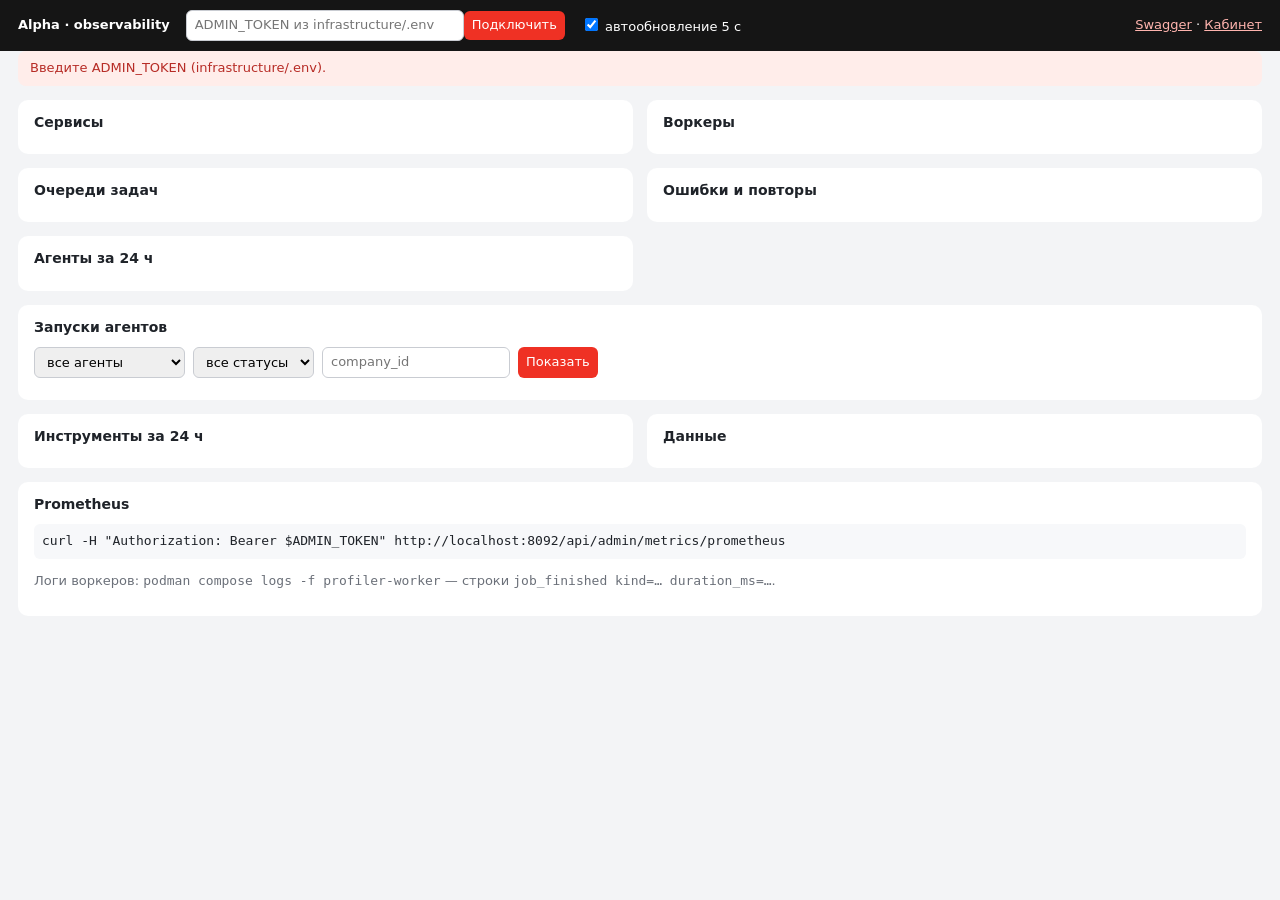
==== frontend/dev.html @ 2ba4c806 "fix ai, back, front" ====
<!doctype html>
<html lang="ru">
<head>
  <meta charset="UTF-8"><meta name="viewport" content="width=device-width,initial-scale=1">
  <title>Alpha · Developer console</title>
  <link rel="stylesheet" href="/frontend/dev.css">
</head>
<body>
<header>
  <b>Alpha · observability</b>
  <form id="tokenForm"><input id="tokenInput" type="password" placeholder="ADMIN_TOKEN из infrastructure/.env" autocomplete="off"><button>Подключить</button></form>
  <label><input id="autoRefresh" type="checkbox" checked> автообновление 5 с</label>
  <span id="updated"></span>
  <nav><a href="/admin/docs" target="_blank">Swagger</a> · <a href="/" target="_blank">Кабинет</a></nav>
</header>
<p id="error" class="error" hidden></p>
<main>
  <section><h2>Сервисы</h2><div id="services" class="badges"></div></section>
  <section><h2>Воркеры</h2><p id="missingWorkers" class="warn" hidden></p><div id="workers"></div></section>
  <section><h2>Очереди задач</h2><div id="queues"></div></section>
  <section><h2>Ошибки и повторы</h2><div id="failures"></div></section>
  <section><h2>Агенты за 24 ч</h2><div id="agents"></div></section>
  <section class="wide"><h2>Запуски агентов</h2>
    <form id="runFilter"><select id="runAgent"><option value="">все агенты</option><option>company_profiler</option><option>insight_agent</option></select>
      <select id="runStatus"><option value="">все статусы</option><option>running</option><option>completed</option><option>failed</option></select>
      <input id="runCompany" placeholder="company_id"><button>Показать</button></form>
    <div id="runs"></div><div id="trace"></div></section>
  <section><h2>Инструменты за 24 ч</h2><div id="tools"></div></section>
  <section><h2>Данные</h2><div id="data"></div></section>
  <section class="wide"><h2>Prometheus</h2><pre>curl -H "Authorization: Bearer $ADMIN_TOKEN" http://localhost:8092/api/admin/metrics/prometheus</pre>
    <p class="muted">Логи воркеров: <code>podman compose logs -f profiler-worker</code> — строки <code>job_finished kind=… duration_ms=…</code>.</p></section>
</main>
<script src="/frontend/dev.js"></script>
</body>
</html>
---- frontend/dev.css ----
body{margin:0;font:13px/1.45 system-ui,-apple-system,Segoe UI,Roboto,sans-serif;background:#f3f4f6;color:#1f2329}
header{position:sticky;top:0;z-index:2;display:flex;gap:16px;align-items:center;flex-wrap:wrap;padding:10px 18px;background:#151515;color:#fff}
header input[type=password]{width:260px}header nav{margin-left:auto}header a{color:#ffb4ae}#updated{color:#aaa;font-size:12px}
input,select,button{font:inherit;padding:5px 8px;border-radius:6px;border:1px solid #c9ccd2}button{background:#ef3124;color:#fff;border:0;cursor:pointer}
main{display:grid;grid-template-columns:repeat(2,minmax(0,1fr));gap:14px;padding:14px 18px}
section{background:#fff;border-radius:10px;padding:12px 16px;min-width:0;overflow:auto}section.wide{grid-column:1/-1}
h2{font-size:14px;margin:0 0 10px}table{border-collapse:collapse;width:100%;font-size:12px}
th,td{text-align:left;padding:5px 8px;border-bottom:1px solid #eceef1;vertical-align:top}th{color:#6b7079;font-weight:600;white-space:nowrap}
td.num{text-align:right;font-variant-numeric:tabular-nums}tr.clickable{cursor:pointer}tr.clickable:hover{background:#f7f8fa}
.badges{display:flex;flex-wrap:wrap;gap:8px}.badge{border-radius:8px;padding:6px 10px;background:#eceef1}.badge small{display:block;color:#6b7079}
.ok{background:#e3f2e7;color:#1d6b35}.down,.error,.failed{background:#ffedea;color:#b72c26}.not_configured,.warn,.running{background:#fff4dd;color:#8a5a00}
.state{border-radius:6px;padding:1px 6px;font-size:11px;white-space:nowrap}
p.error,p.warn{padding:8px 12px;border-radius:8px;margin:0 18px}p.warn{margin:0 0 10px}
.muted{color:#6b7079}.err-text{color:#b72c26;max-width:520px;word-break:break-word}
pre{background:#f7f8fa;padding:8px;border-radius:6px;white-space:pre-wrap;word-break:break-word;max-height:240px;overflow:auto;margin:4px 0}
#trace h3{font-size:13px;margin:16px 0 6px}#runFilter{display:flex;gap:8px;margin-bottom:10px;flex-wrap:wrap}
details summary{cursor:pointer}
@media(max-width:1000px){main{grid-template-columns:1fr}}
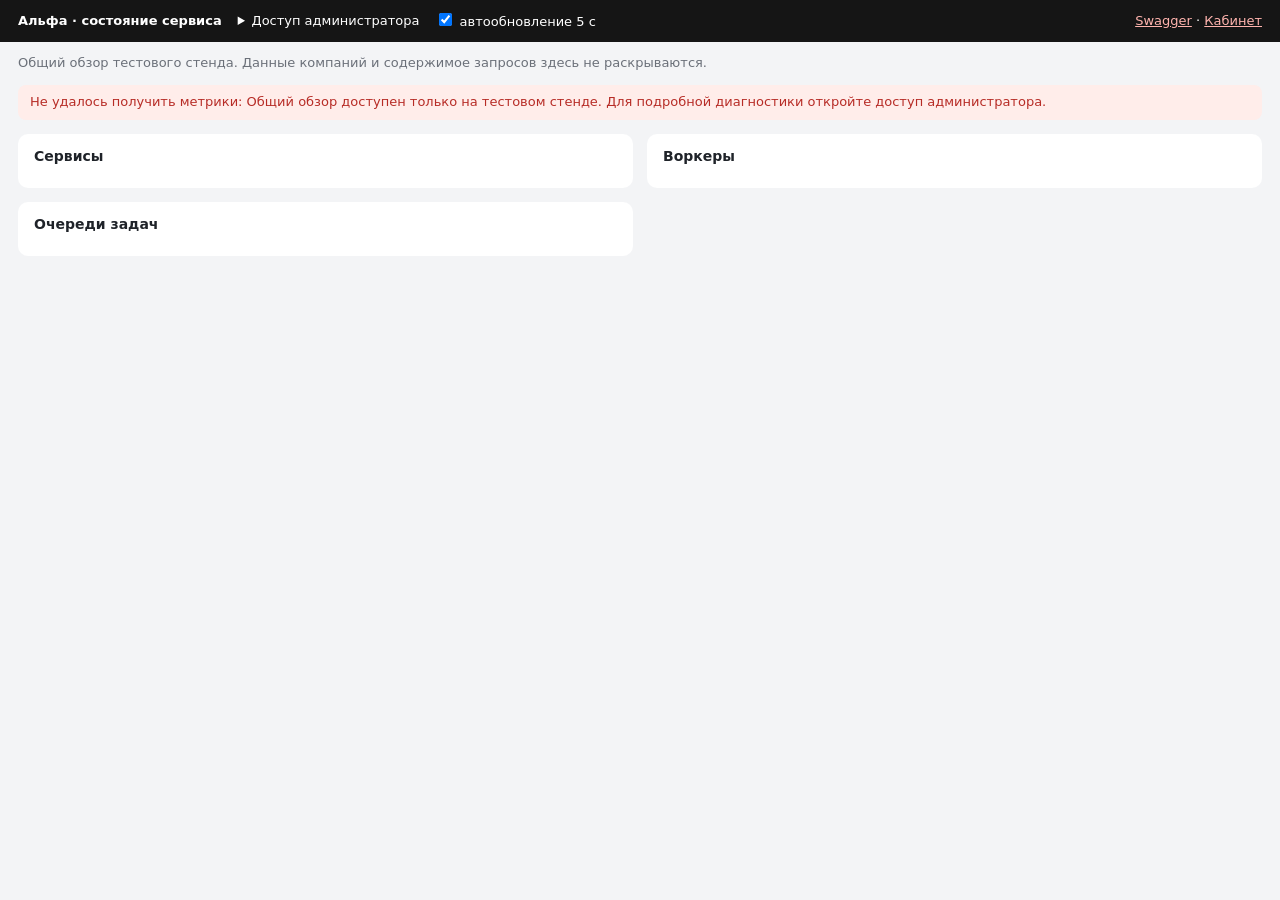
==== commit 0edb7175: "Prepare hackathon submission: demo UX, Qwen launch and data semantics" ====
--- a/frontend/dev.html
+++ b/frontend/dev.html
@@ -7,27 +7,28 @@
 </head>
 <body>
 <header>
-  <b>Alpha · observability</b>
-  <form id="tokenForm"><input id="tokenInput" type="password" placeholder="ADMIN_TOKEN из infrastructure/.env" autocomplete="off"><button>Подключить</button></form>
+  <b>Альфа · состояние сервиса</b>
+  <details id="adminAccess"><summary>Доступ администратора</summary><form id="tokenForm"><input id="tokenInput" type="password" placeholder="ADMIN_TOKEN из infrastructure/.env" autocomplete="off"><button>Подключить</button><button id="publicMode" type="button">Общий обзор</button></form></details>
   <label><input id="autoRefresh" type="checkbox" checked> автообновление 5 с</label>
   <span id="updated"></span>
   <nav><a href="/admin/docs" target="_blank">Swagger</a> · <a href="/" target="_blank">Кабинет</a></nav>
 </header>
+<p id="accessMode" class="muted" role="status">Загружаем состояние сервиса…</p>
 <p id="error" class="error" hidden></p>
 <main>
   <section><h2>Сервисы</h2><div id="services" class="badges"></div></section>
   <section><h2>Воркеры</h2><p id="missingWorkers" class="warn" hidden></p><div id="workers"></div></section>
   <section><h2>Очереди задач</h2><div id="queues"></div></section>
-  <section><h2>Ошибки и повторы</h2><div id="failures"></div></section>
-  <section><h2>Агенты за 24 ч</h2><div id="agents"></div></section>
-  <section class="wide"><h2>Запуски агентов</h2>
+  <section id="failureSection" hidden><h2>Ошибки и повторы</h2><div id="failures"></div></section>
+  <section id="agentSection" hidden><h2>Агенты за 24 ч</h2><div id="agents"></div></section>
+  <section class="wide" id="runSection" hidden><h2>Запуски агентов</h2>
     <form id="runFilter"><select id="runAgent"><option value="">все агенты</option><option>company_profiler</option><option>insight_agent</option></select>
       <select id="runStatus"><option value="">все статусы</option><option>running</option><option>completed</option><option>failed</option></select>
       <input id="runCompany" placeholder="company_id"><button>Показать</button></form>
     <div id="runs"></div><div id="trace"></div></section>
-  <section><h2>Инструменты за 24 ч</h2><div id="tools"></div></section>
-  <section><h2>Данные</h2><div id="data"></div></section>
-  <section class="wide"><h2>Prometheus</h2><pre>curl -H "Authorization: Bearer $ADMIN_TOKEN" http://localhost:8092/api/admin/metrics/prometheus</pre>
+  <section id="toolSection" hidden><h2>Инструменты за 24 ч</h2><div id="tools"></div></section>
+  <section id="dataSection" hidden><h2>Данные</h2><div id="data"></div></section>
+  <section class="wide" id="prometheusSection" hidden><h2>Prometheus</h2><pre>curl -H "Authorization: Bearer $ADMIN_TOKEN" http://localhost:8092/api/admin/metrics/prometheus</pre>
     <p class="muted">Логи воркеров: <code>podman compose logs -f profiler-worker</code> — строки <code>job_finished kind=… duration_ms=…</code>.</p></section>
 </main>
 <script src="/frontend/dev.js"></script>
--- a/frontend/dev.css
+++ b/frontend/dev.css
@@ -16,3 +16,5 @@
 #trace h3{font-size:13px;margin:16px 0 6px}#runFilter{display:flex;gap:8px;margin-bottom:10px;flex-wrap:wrap}
 details summary{cursor:pointer}
 @media(max-width:1000px){main{grid-template-columns:1fr}}
+
+[hidden]{display:none!important}#accessMode{padding:12px 18px;margin:0}#adminAccess form{display:flex;gap:6px;flex-wrap:wrap;margin-top:8px}#publicMode{background:#555}
